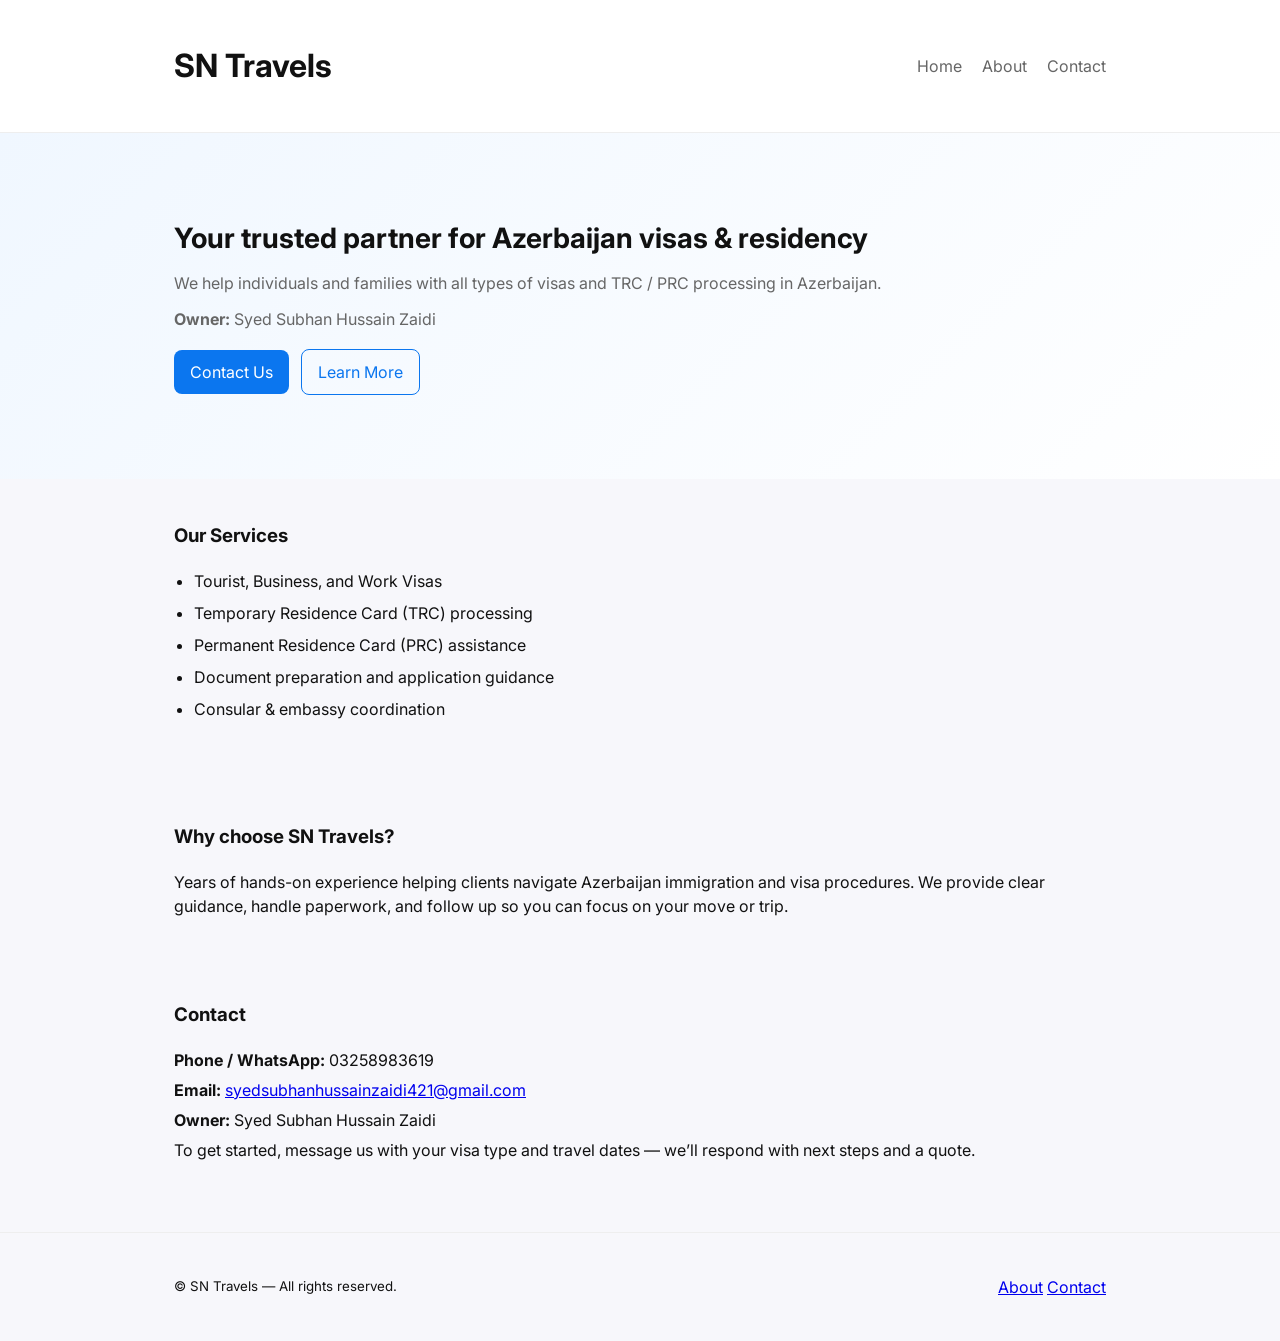
==== index.html @ 21ba474c "Initial site: SN Travels — GitHub Pages" ====
<!doctype html>
<html lang="en">
<head>
  <meta charset="utf-8">
  <meta name="viewport" content="width=device-width,initial-scale=1">
  <title>SN Travels — Azerbaijan Visas & Services</title>
  <link rel="stylesheet" href="/styles.css">
  <link rel="preconnect" href="https://fonts.gstatic.com" crossorigin>
  <link href="https://fonts.googleapis.com/css2?family=Inter:wght@300;400;600;700&display=swap" rel="stylesheet">
</head>
<body>
  <header class="site-header">
    <div class="container">
      <h1 class="brand">SN Travels</h1>
      <nav>
        <a href="/">Home</a>
        <a href="/about.html">About</a>
        <a href="#contact">Contact</a>
      </nav>
    </div>
  </header>

  <main>
    <section class="hero">
      <div class="container hero-inner">
        <h2>Your trusted partner for Azerbaijan visas & residency</h2>
        <p>We help individuals and families with all types of visas and TRC / PRC processing in Azerbaijan.</p>
        <p><strong>Owner:</strong> Syed Subhan Hussain Zaidi</p>
        <div class="cta-row">
          <a class="btn" href="#contact">Contact Us</a>
          <a class="btn btn-outline" href="/about.html">Learn More</a>
        </div>
      </div>
    </section>

    <section class="services container">
      <h3>Our Services</h3>
      <ul>
        <li>Tourist, Business, and Work Visas</li>
        <li>Temporary Residence Card (TRC) processing</li>
        <li>Permanent Residence Card (PRC) assistance</li>
        <li>Document preparation and application guidance</li>
        <li>Consular & embassy coordination</li>
      </ul>
    </section>

    <section class="why container">
      <h3>Why choose SN Travels?</h3>
      <p>Years of hands-on experience helping clients navigate Azerbaijan immigration and visa procedures. We provide clear guidance, handle paperwork, and follow up so you can focus on your move or trip.</p>
    </section>

    <section id="contact" class="contact container">
      <h3>Contact</h3>
      <p><strong>Phone / WhatsApp:</strong> 03258983619</p>
      <p><strong>Email:</strong> <a href="mailto:syedsubhanhussainzaidi421@gmail.com">syedsubhanhussainzaidi421@gmail.com</a></p>
      <p><strong>Owner:</strong> Syed Subhan Hussain Zaidi</p>
      <p>To get started, message us with your visa type and travel dates — we’ll respond with next steps and a quote.</p>
    </section>
  </main>

  <footer class="site-footer">
    <div class="container">
      <small>&copy; SN Travels — All rights reserved.</small>
      <nav>
        <a href="/about.html">About</a>
        <a href="#contact">Contact</a>
      </nav>
    </div>
  </footer>
</body>
</html>
---- styles.css ----
/* styles.css — simple responsive styles */
:root{
  --bg:#f7f7fb;
  --card:#ffffff;
  --accent:#0b76ef;
  --muted:#666;
  --radius:10px;
  --max-width:980px;
}
*{box-sizing:border-box}
body{font-family:Inter,system-ui,-apple-system,Segoe UI,Roboto,"Helvetica Neue",Arial;line-height:1.5;margin:0;background:var(--bg);color:#111}
.container{max-width:var(--max-width);margin:0 auto;padding:24px}
.site-header{background:#fff;border-bottom:1px solid #eee}
.site-header .container{display:flex;align-items:center;justify-content:space-between}
.brand{margin:0;padding:18px 0;font-weight:700}
.site-header nav a{margin-left:16px;color:var(--muted);text-decoration:none}
.hero{background:linear-gradient(135deg,#f0f7ff 0%,#ffffff 100%);padding:60px 0}
.hero-inner h2{margin:0 0 12px;font-size:28px}
.hero-inner p{margin:0 0 12px;color:var(--muted)}
.cta-row{margin-top:18px}
.btn{display:inline-block;padding:10px 16px;border-radius:8px;background:var(--accent);color:#fff;text-decoration:none;margin-right:8px}
.btn-outline{background:transparent;color:var(--accent);border:1px solid var(--accent)}
.services ul{padding-left:20px}
.services li{margin:8px 0}
.why{margin-top:20px}
.contact p{margin:6px 0}
.site-footer{margin-top:40px;padding:18px 0;background:transparent;border-top:1px solid #eee}
.site-footer .container{display:flex;align-items:center;justify-content:space-between}
@media(max-width:700px){
  .site-header .container{flex-direction:column;align-items:flex-start}
  .site-header nav{margin-top:8px}
  .hero-inner h2{font-size:20px}
}
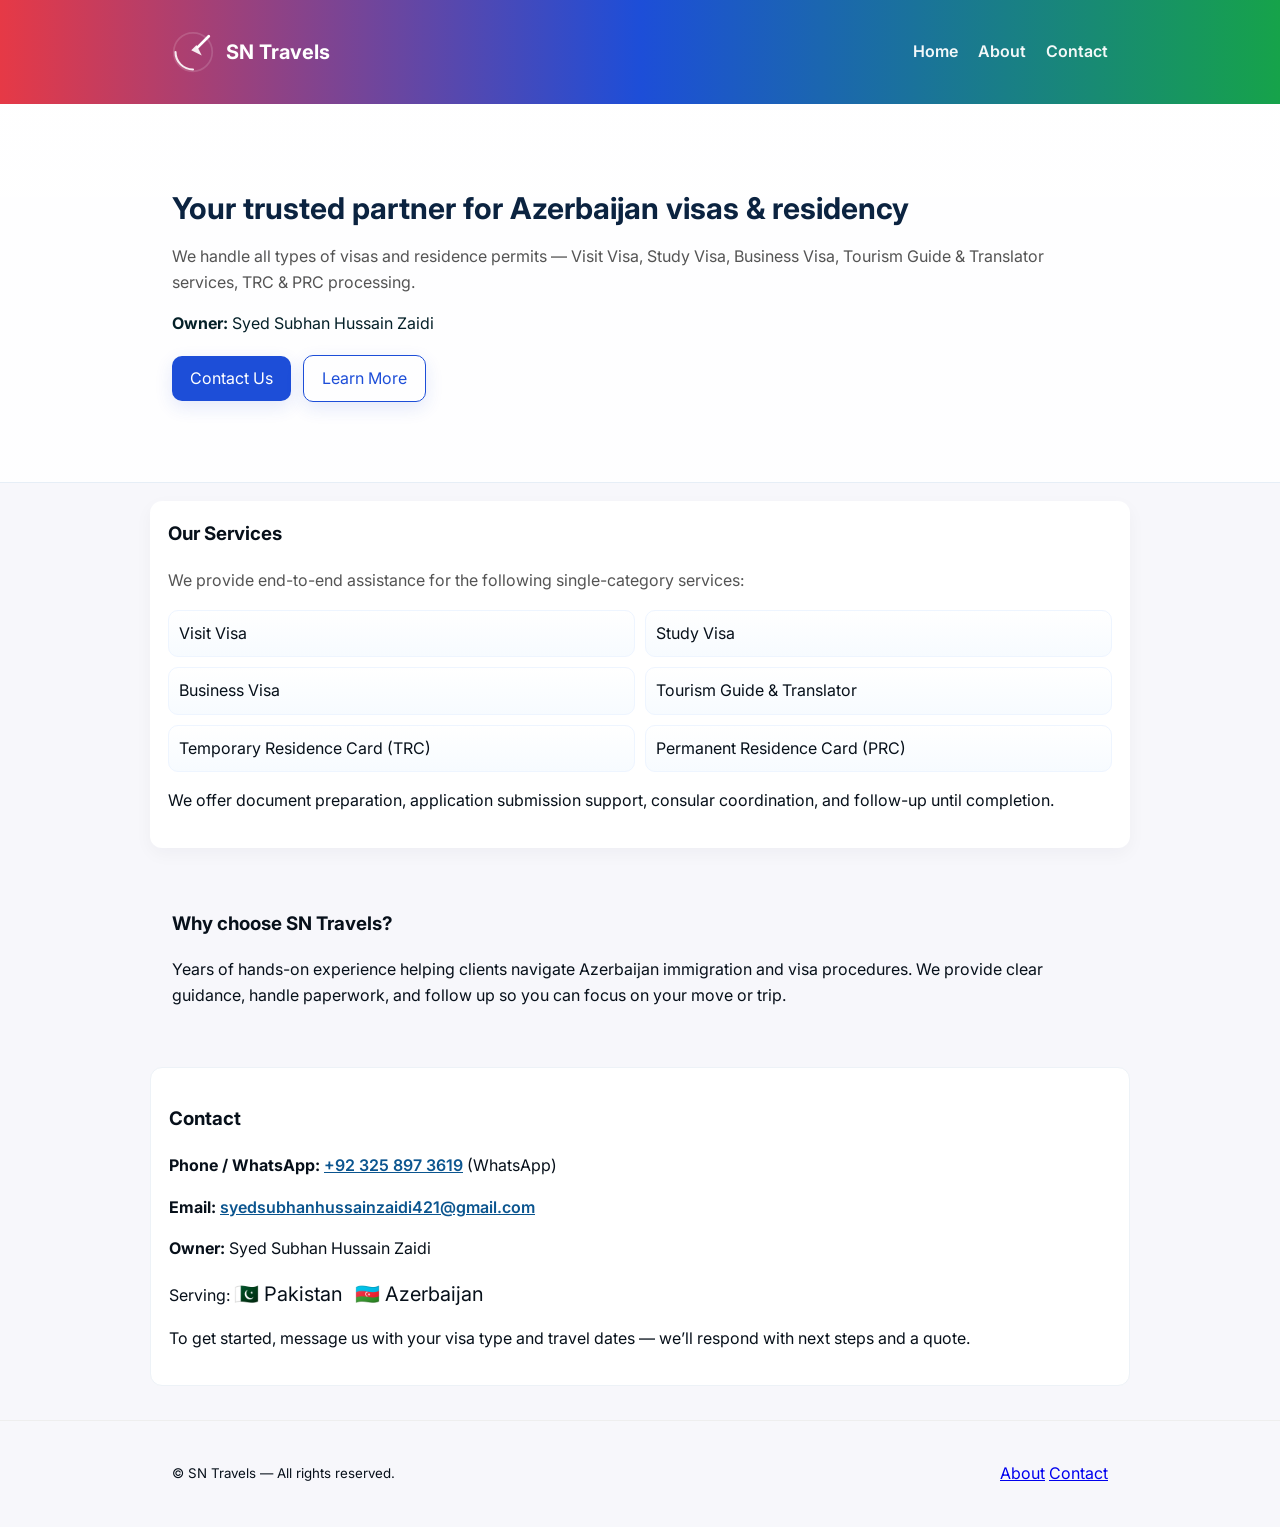
==== commit 14bf1881: "Update: phone number, flags, services list, theme and styles" ====
--- a/index.html
+++ b/index.html
@@ -11,12 +11,23 @@
 <body>
   <header class="site-header">
     <div class="container">
-      <h1 class="brand">SN Travels</h1>
-      <nav>
-        <a href="/">Home</a>
-        <a href="/about.html">About</a>
-        <a href="#contact">Contact</a>
-      </nav>
+      <div class="brand-row">
+        <div class="logo" aria-hidden="true">
+          <!-- simple plane + globe logo -->
+          <svg width="42" height="42" viewBox="0 0 24 24" fill="none" xmlns="http://www.w3.org/2000/svg" role="img" aria-label="SN Travels logo">
+            <circle cx="12" cy="12" r="11" stroke="#fff" stroke-opacity="0.15"/>
+            <path d="M2 12c0 5.523 4.477 10 10 10" stroke="#fff" stroke-width="1.2" stroke-linecap="round" stroke-linejoin="round" opacity="0.9"/>
+            <path d="M21 3l-6.5 6.5" stroke="#fff" stroke-width="1.6" stroke-linecap="round"/>
+            <path d="M14 8l3 6-6-3 3-3z" fill="#fff" opacity="0.9"/>
+          </svg>
+        </div>
+        <h1 class="brand">SN Travels</h1>
+        <nav>
+          <a href="/">Home</a>
+          <a href="/about.html">About</a>
+          <a href="#contact">Contact</a>
+        </nav>
+      </div>
     </div>
   </header>
 
@@ -24,7 +35,7 @@
     <section class="hero">
       <div class="container hero-inner">
         <h2>Your trusted partner for Azerbaijan visas & residency</h2>
-        <p>We help individuals and families with all types of visas and TRC / PRC processing in Azerbaijan.</p>
+        <p class="lead">We handle all types of visas and residence permits — Visit Visa, Study Visa, Business Visa, Tourism Guide & Translator services, TRC & PRC processing.</p>
         <p><strong>Owner:</strong> Syed Subhan Hussain Zaidi</p>
         <div class="cta-row">
           <a class="btn" href="#contact">Contact Us</a>
@@ -35,13 +46,16 @@
 
     <section class="services container">
       <h3>Our Services</h3>
-      <ul>
-        <li>Tourist, Business, and Work Visas</li>
-        <li>Temporary Residence Card (TRC) processing</li>
-        <li>Permanent Residence Card (PRC) assistance</li>
-        <li>Document preparation and application guidance</li>
-        <li>Consular & embassy coordination</li>
+      <p class="services-note">We provide end-to-end assistance for the following single-category services:</p>
+      <ul class="services-list">
+        <li>Visit Visa</li>
+        <li>Study Visa</li>
+        <li>Business Visa</li>
+        <li>Tourism Guide & Translator</li>
+        <li>Temporary Residence Card (TRC)</li>
+        <li>Permanent Residence Card (PRC)</li>
       </ul>
+      <p>We offer document preparation, application submission support, consular coordination, and follow-up until completion.</p>
     </section>
 
     <section class="why container">
@@ -51,9 +65,10 @@
 
     <section id="contact" class="contact container">
       <h3>Contact</h3>
-      <p><strong>Phone / WhatsApp:</strong> 03258983619</p>
+      <p><strong>Phone / WhatsApp:</strong> <a href="https://wa.me/923258973619">+92 325 897 3619</a> (WhatsApp)</p>
       <p><strong>Email:</strong> <a href="mailto:syedsubhanhussainzaidi421@gmail.com">syedsubhanhussainzaidi421@gmail.com</a></p>
       <p><strong>Owner:</strong> Syed Subhan Hussain Zaidi</p>
+      <p class="flags">Serving: <span class="flag">🇵🇰 Pakistan</span> &nbsp; <span class="flag">🇦🇿 Azerbaijan</span></p>
       <p>To get started, message us with your visa type and travel dates — we’ll respond with next steps and a quote.</p>
     </section>
   </main>
--- a/styles.css
+++ b/styles.css
@@ -1,33 +1,42 @@
-/* styles.css — simple responsive styles */
+/* styles.css — updated theme with tri-color accent and flags */
 :root{
   --bg:#f7f7fb;
   --card:#ffffff;
-  --accent:#0b76ef;
-  --muted:#666;
-  --radius:10px;
+  --accent-grad:linear-gradient(90deg,#e63946,#1d4ed8,#16a34a); /* red, blue, green */
+  --accent:#1d4ed8;
+  --muted:#545454;
+  --radius:12px;
   --max-width:980px;
 }
 *{box-sizing:border-box}
-body{font-family:Inter,system-ui,-apple-system,Segoe UI,Roboto,"Helvetica Neue",Arial;line-height:1.5;margin:0;background:var(--bg);color:#111}
-.container{max-width:var(--max-width);margin:0 auto;padding:24px}
-.site-header{background:#fff;border-bottom:1px solid #eee}
-.site-header .container{display:flex;align-items:center;justify-content:space-between}
-.brand{margin:0;padding:18px 0;font-weight:700}
-.site-header nav a{margin-left:16px;color:var(--muted);text-decoration:none}
-.hero{background:linear-gradient(135deg,#f0f7ff 0%,#ffffff 100%);padding:60px 0}
-.hero-inner h2{margin:0 0 12px;font-size:28px}
-.hero-inner p{margin:0 0 12px;color:var(--muted)}
+body{font-family:Inter,system-ui,-apple-system,Segoe UI,Roboto,"Helvetica Neue",Arial;line-height:1.6;margin:0;background:var(--bg);color:#07101a}
+.container{max-width:var(--max-width);margin:0 auto;padding:22px}
+.site-header{background:var(--accent);background-image:var(--accent-grad);color:#fff}
+.brand-row{display:flex;align-items:center;gap:12px;justify-content:space-between}
+.brand{margin:0;padding:14px 0;font-weight:700;font-size:20px}
+.logo{display:flex;align-items:center}
+.site-header nav{margin-left:auto}
+.site-header nav a{margin-left:16px;color:rgba(255,255,255,0.95);text-decoration:none;font-weight:600}
+.hero{padding:58px 0;color:#042028;background:linear-gradient(180deg,rgba(255,255,255,0.95),rgba(255,255,255,0.9));border-bottom:1px solid #e6eef6}
+.hero-inner h2{margin:0 0 12px;font-size:30px;color:#0b2340}
+.lead{margin:6px 0 12px;color:var(--muted)}
 .cta-row{margin-top:18px}
-.btn{display:inline-block;padding:10px 16px;border-radius:8px;background:var(--accent);color:#fff;text-decoration:none;margin-right:8px}
-.btn-outline{background:transparent;color:var(--accent);border:1px solid var(--accent)}
-.services ul{padding-left:20px}
-.services li{margin:8px 0}
+.btn{display:inline-block;padding:10px 18px;border-radius:10px;background:#1d4ed8;color:#fff;text-decoration:none;margin-right:8px;box-shadow:0 6px 18px rgba(29,78,216,0.12)}
+.btn-outline{background:transparent;color:#1d4ed8;border:1px solid #1d4ed8}
+.services{margin-top:18px;background:var(--card);padding:18px;border-radius:var(--radius);box-shadow:0 6px 18px rgba(16,24,40,0.04)}
+.services h3{margin-top:0}
+.services-list{list-style:none;padding:0;display:grid;grid-template-columns:repeat(2,1fr);gap:10px}
+.services-list li{background:linear-gradient(180deg,#fff,#f7fbff);padding:10px;border-radius:10px;border:1px solid #eef5ff}
+.services-note{color:var(--muted)}
 .why{margin-top:20px}
-.contact p{margin:6px 0}
-.site-footer{margin-top:40px;padding:18px 0;background:transparent;border-top:1px solid #eee}
+.contact{margin-top:20px;background:var(--card);padding:18px;border-radius:var(--radius);border:1px solid #edf2f7}
+.contact a{color:#0b558f;font-weight:600}
+.flags{margin-top:8px}
+.flag{font-size:20px}
+.site-footer{margin-top:34px;padding:18px 0;background:transparent;border-top:1px solid #eee}
 .site-footer .container{display:flex;align-items:center;justify-content:space-between}
-@media(max-width:700px){
-  .site-header .container{flex-direction:column;align-items:flex-start}
-  .site-header nav{margin-top:8px}
-  .hero-inner h2{font-size:20px}
+@media(max-width:900px){
+  .services-list{grid-template-columns:1fr}
+  .brand-row{flex-direction:column;align-items:flex-start}
+  .site-header nav{margin-left:0}
 }
